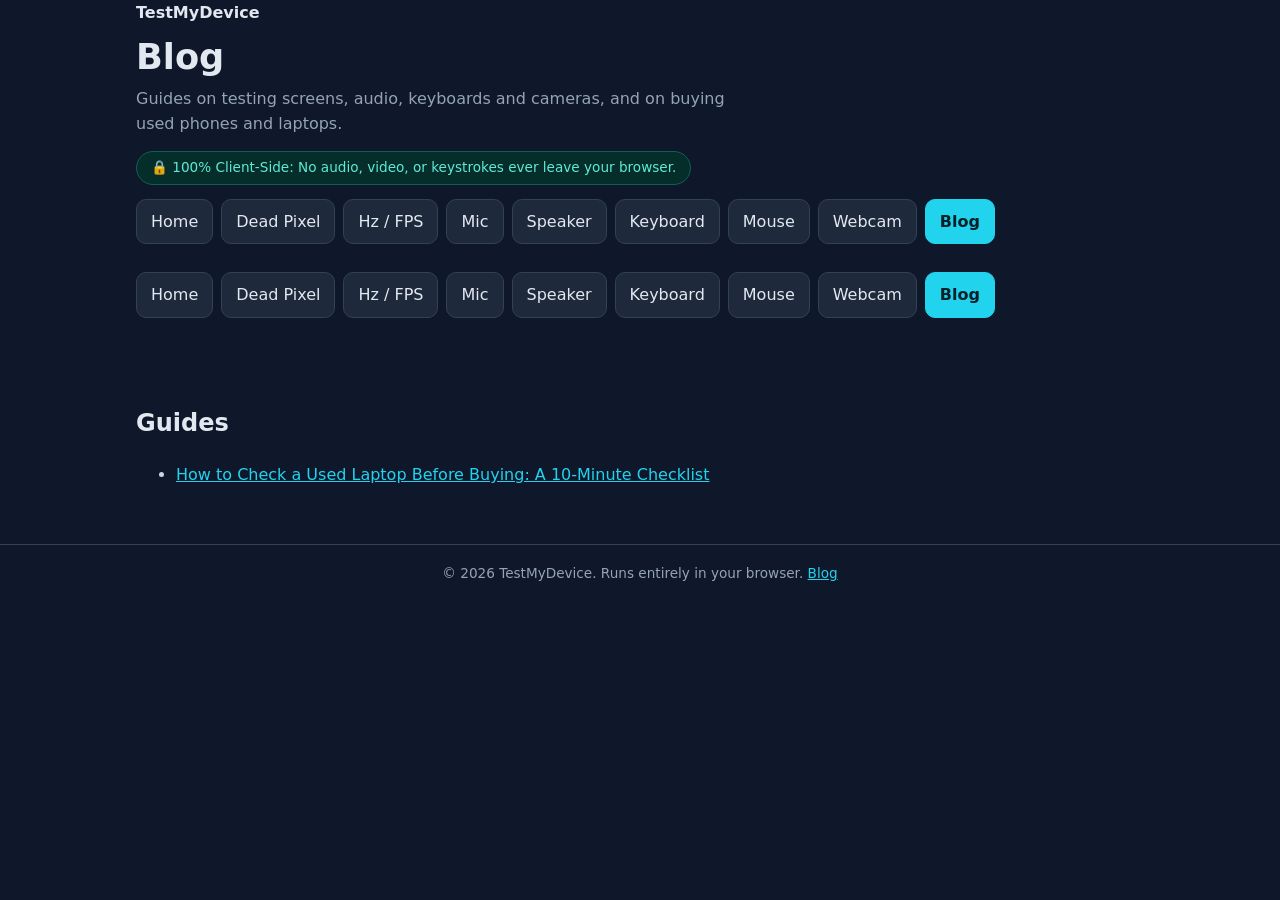
==== blog/index.html @ 25624c49 "Add files via upload" ====
<!DOCTYPE html>
<html lang="en"><head><meta charset="utf-8"><meta name="viewport" content="width=device-width, initial-scale=1">
<title>TestMyDevice Blog: Device Testing Guides</title><meta name="description" content="Guides on testing screens, audio, keyboards and cameras, and on buying used phones and laptops."><meta name="theme-color" content="#0f172a">
<link rel="canonical" href="https://testmydevice.shaor.workers.dev/blog/"><link rel="stylesheet" href="/style.css">
<link rel="icon" href="data:image/svg+xml,%3Csvg xmlns='http://www.w3.org/2000/svg' viewBox='0 0 32 32'%3E%3Crect width='32' height='32' rx='7' fill='%230f172a'/%3E%3Crect x='6' y='8' width='20' height='13' rx='2' fill='none' stroke='%2322d3ee' stroke-width='2.5'/%3E%3Crect x='11' y='24' width='10' height='2.5' fill='%2322d3ee'/%3E%3C/svg%3E">
<meta property="og:type" content="website"><meta property="og:site_name" content="TestMyDevice"><meta property="og:title" content="TestMyDevice Blog: Device Testing Guides"><meta property="og:description" content="Guides on testing screens, audio, keyboards and cameras, and on buying used phones and laptops."><meta property="og:url" content="https://testmydevice.shaor.workers.dev/blog/"><meta name="twitter:card" content="summary">
<script type="application/ld+json">{"@context": "https://schema.org", "@graph": [{"@type": "Blog", "name": "TestMyDevice Blog", "url": "https://testmydevice.shaor.workers.dev/blog/"}]}</script></head><body>
<header class="w"><a class="brand" href="/">TestMyDevice</a><h1>Blog</h1><p>Guides on testing screens, audio, keyboards and cameras, and on buying used phones and laptops.</p><span class="badge">&#128274; 100% Client-Side: No audio, video, or keystrokes ever leave your browser.</span></header>
<main class="w"><nav aria-label="Tools" id="tabs"><a href="/">Home</a><a href="/dead-pixel-test/">Dead Pixel</a><a href="/refresh-rate-test/">Hz / FPS</a><a href="/mic-test/">Mic</a><a href="/speaker-test/">Speaker</a><a href="/keyboard-test/">Keyboard</a><a href="/mouse-test/">Mouse</a><a href="/webcam-test/">Webcam</a><a href="/blog/" aria-current="page">Blog</a></nav><nav aria-label="Tools" id="tabs"><a href="/">Home</a><a href="/dead-pixel-test/">Dead Pixel</a><a href="/refresh-rate-test/">Hz / FPS</a><a href="/mic-test/">Mic</a><a href="/speaker-test/">Speaker</a><a href="/keyboard-test/">Keyboard</a><a href="/mouse-test/">Mouse</a><a href="/webcam-test/">Webcam</a><a href="/blog/" aria-current="page">Blog</a></nav><article class="seo"><h2>Guides</h2><ul><li><a href="/blog/check-used-laptop-before-buying/">How to Check a Used Laptop Before Buying: A 10-Minute Checklist</a></li></ul></article></main>
<footer><div class="w">&copy; <span id="yr"></span> TestMyDevice. Runs entirely in your browser. <a href="/blog/">Blog</a></div></footer>
<script>document.getElementById("yr").textContent=new Date().getFullYear()</script></body></html>
---- style.css ----
:root{--bg:#0f172a;--card:#1e293b;--line:#334155;--tx:#e2e8f0;--mu:#94a3b8;--ac:#22d3ee;--ok:#4ade80;--bad:#f87171;color-scheme:dark}
*{box-sizing:border-box}html{scroll-behavior:smooth}
body{margin:0;background:var(--bg);color:var(--tx);font:16px/1.6 system-ui,-apple-system,"Segoe UI",Roboto,sans-serif}
.w{max-width:1040px;margin:0 auto;padding:0 16px}
header{padding:28px 0 12px}h1{font-size:clamp(1.5rem,4vw,2.2rem);line-height:1.2;margin:0 0 8px}
header p{color:var(--mu);margin:0 0 14px;max-width:62ch}
.badge{display:inline-block;background:#052e2b;border:1px solid #115e59;color:#5eead4;border-radius:99px;padding:5px 14px;font-size:.85rem}
nav{display:flex;gap:8px;overflow-x:auto;padding:14px 0;position:sticky;top:0;background:var(--bg);z-index:5;scrollbar-width:thin}
nav button{flex:0 0 auto;background:var(--card);color:var(--tx);border:1px solid var(--line);border-radius:10px;padding:9px 14px;font:inherit;cursor:pointer}
nav button[aria-selected=true]{background:var(--ac);color:#04212a;border-color:var(--ac);font-weight:600}
button:focus-visible,summary:focus-visible,select:focus-visible{outline:2px solid var(--ac);outline-offset:2px}
.card{background:var(--card);border:1px solid var(--line);border-radius:14px;padding:20px;margin-bottom:16px}
.card h2{margin:0 0 6px;font-size:1.25rem}.mu{color:var(--mu);font-size:.92rem;margin:0 0 14px}
.btn{background:var(--ac);color:#04212a;border:0;border-radius:9px;padding:10px 16px;font:inherit;font-weight:600;cursor:pointer;margin:0 8px 8px 0}
.btn.s{background:#334155;color:var(--tx)}.btn:active{transform:translateY(1px)}
.g{display:grid;grid-template-columns:repeat(auto-fit,minmax(150px,1fr));gap:10px;margin-bottom:12px}
.st{background:var(--bg);border:1px solid var(--line);border-radius:10px;padding:10px 12px}.st b{display:block;font-size:1.5rem;font-variant-numeric:tabular-nums}.st span{color:var(--mu);font-size:.8rem}
canvas{width:100%;background:var(--bg);border:1px solid var(--line);border-radius:10px;display:block}
#fs{position:fixed;inset:0;z-index:99;display:none;cursor:pointer}#fs.on{display:block}
#fs i{position:absolute;left:50%;bottom:24px;transform:translateX(-50%);background:#000a;color:#fff;font:normal .85rem system-ui;padding:6px 14px;border-radius:99px;animation:f 3s forwards}
@keyframes f{70%{opacity:1}to{opacity:0}}
.lane{position:relative;height:34px;background:var(--bg);border:1px solid var(--line);border-radius:8px;margin-bottom:8px;overflow:hidden}
.lane u{position:absolute;top:5px;left:0;width:44px;height:22px;border-radius:50% 50% 8px 8px;background:var(--ac);text-decoration:none;will-change:transform}
.lane small{position:absolute;right:8px;top:6px;color:var(--mu)}
.kb{display:flex;flex-direction:column;gap:4px;user-select:none;overflow-x:auto;padding-bottom:4px}
.kr{display:flex;gap:4px;min-width:640px}
.k{flex:1 1 0;min-width:0;height:40px;background:var(--bg);border:1px solid var(--line);border-radius:6px;display:flex;align-items:center;justify-content:center;font-size:.72rem;color:var(--mu)}
.k.u{background:#164e63;color:#fff;border-color:#155e75}.k.d{background:var(--ac);color:#04212a;border-color:var(--ac)}
#pad{height:180px;border:2px dashed var(--line);border-radius:12px;display:flex;align-items:center;justify-content:center;gap:10px;flex-wrap:wrap;touch-action:none;text-align:center;padding:10px;color:var(--mu)}
.mb{padding:6px 12px;border:1px solid var(--line);border-radius:8px;background:var(--bg)}.mb.d{background:var(--ac);color:#04212a}.mb.u{background:#164e63;color:#fff}
video{width:100%;max-height:60vh;background:#000;border-radius:10px;display:block}
.msg{color:var(--bad);min-height:1.4em;font-size:.9rem}
audio{width:100%;margin-top:6px}
.seo{padding:24px 0 40px}.seo h2{margin-top:2em}.seo h3{margin:1.4em 0 .3em}.seo p,.seo li{color:#cbd5e1;max-width:75ch}
details{background:var(--card);border:1px solid var(--line);border-radius:10px;padding:12px 16px;margin-bottom:8px}summary{cursor:pointer;font-weight:600}
footer{border-top:1px solid var(--line);padding:18px 0;color:var(--mu);font-size:.85rem;text-align:center}
@media(prefers-reduced-motion:reduce){*{animation:none!important;scroll-behavior:auto!important}}
a{color:var(--ac)}a:focus-visible{outline:2px solid var(--ac);outline-offset:2px}
nav a{flex:0 0 auto;background:var(--card);color:var(--tx);border:1px solid var(--line);border-radius:10px;padding:9px 14px;text-decoration:none;white-space:nowrap}
nav a[aria-current=page]{background:var(--ac);color:#04212a;border-color:var(--ac);font-weight:600}
.brand{display:block;margin-bottom:10px;color:var(--tx);text-decoration:none;font-weight:700}
.tg{display:grid;grid-template-columns:repeat(auto-fit,minmax(230px,1fr));gap:12px;margin:18px 0}
.tg a{display:block;background:var(--card);border:1px solid var(--line);border-radius:12px;padding:16px;color:var(--tx);text-decoration:none}
.tg a:hover{border-color:var(--ac)}.tg b{display:block;margin-bottom:4px}.tg span{color:var(--mu);font-size:.9rem}
.rel a{margin-right:14px;white-space:nowrap}
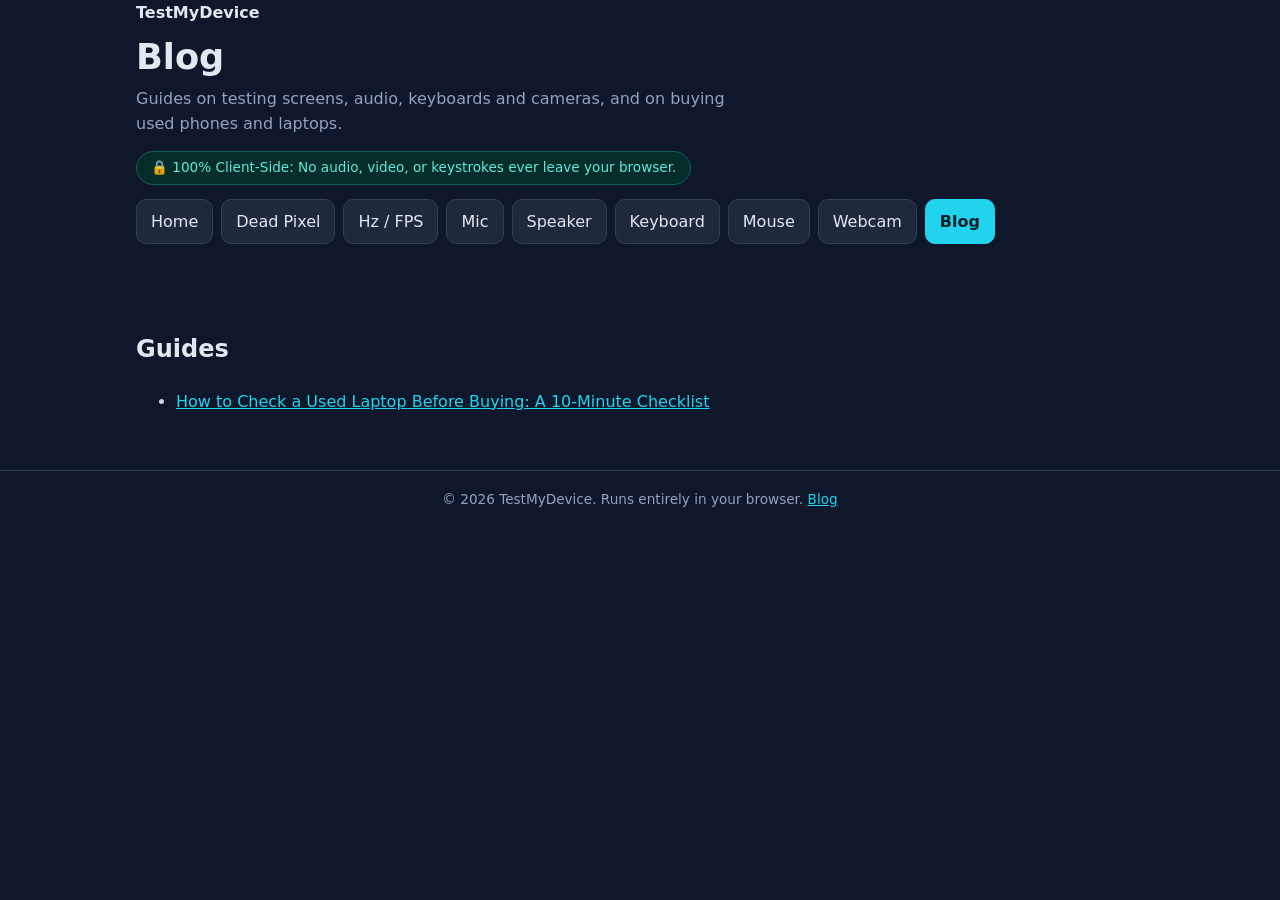
==== commit 9ae8fbaa: "Add files via upload" ====
--- a/blog/index.html
+++ b/blog/index.html
@@ -6,6 +6,6 @@
 <meta property="og:type" content="website"><meta property="og:site_name" content="TestMyDevice"><meta property="og:title" content="TestMyDevice Blog: Device Testing Guides"><meta property="og:description" content="Guides on testing screens, audio, keyboards and cameras, and on buying used phones and laptops."><meta property="og:url" content="https://testmydevice.shaor.workers.dev/blog/"><meta name="twitter:card" content="summary">
 <script type="application/ld+json">{"@context": "https://schema.org", "@graph": [{"@type": "Blog", "name": "TestMyDevice Blog", "url": "https://testmydevice.shaor.workers.dev/blog/"}]}</script></head><body>
 <header class="w"><a class="brand" href="/">TestMyDevice</a><h1>Blog</h1><p>Guides on testing screens, audio, keyboards and cameras, and on buying used phones and laptops.</p><span class="badge">&#128274; 100% Client-Side: No audio, video, or keystrokes ever leave your browser.</span></header>
-<main class="w"><nav aria-label="Tools" id="tabs"><a href="/">Home</a><a href="/dead-pixel-test/">Dead Pixel</a><a href="/refresh-rate-test/">Hz / FPS</a><a href="/mic-test/">Mic</a><a href="/speaker-test/">Speaker</a><a href="/keyboard-test/">Keyboard</a><a href="/mouse-test/">Mouse</a><a href="/webcam-test/">Webcam</a><a href="/blog/" aria-current="page">Blog</a></nav><nav aria-label="Tools" id="tabs"><a href="/">Home</a><a href="/dead-pixel-test/">Dead Pixel</a><a href="/refresh-rate-test/">Hz / FPS</a><a href="/mic-test/">Mic</a><a href="/speaker-test/">Speaker</a><a href="/keyboard-test/">Keyboard</a><a href="/mouse-test/">Mouse</a><a href="/webcam-test/">Webcam</a><a href="/blog/" aria-current="page">Blog</a></nav><article class="seo"><h2>Guides</h2><ul><li><a href="/blog/check-used-laptop-before-buying/">How to Check a Used Laptop Before Buying: A 10-Minute Checklist</a></li></ul></article></main>
+<main class="w"><nav aria-label="Tools" id="tabs"><a href="/">Home</a><a href="/dead-pixel-test/">Dead Pixel</a><a href="/refresh-rate-test/">Hz / FPS</a><a href="/mic-test/">Mic</a><a href="/speaker-test/">Speaker</a><a href="/keyboard-test/">Keyboard</a><a href="/mouse-test/">Mouse</a><a href="/webcam-test/">Webcam</a><a href="/blog/" aria-current="page">Blog</a></nav><article class="seo"><h2>Guides</h2><ul><li><a href="/blog/check-used-laptop-before-buying/">How to Check a Used Laptop Before Buying: A 10-Minute Checklist</a></li></ul></article></main>
 <footer><div class="w">&copy; <span id="yr"></span> TestMyDevice. Runs entirely in your browser. <a href="/blog/">Blog</a></div></footer>
 <script>document.getElementById("yr").textContent=new Date().getFullYear()</script></body></html>
